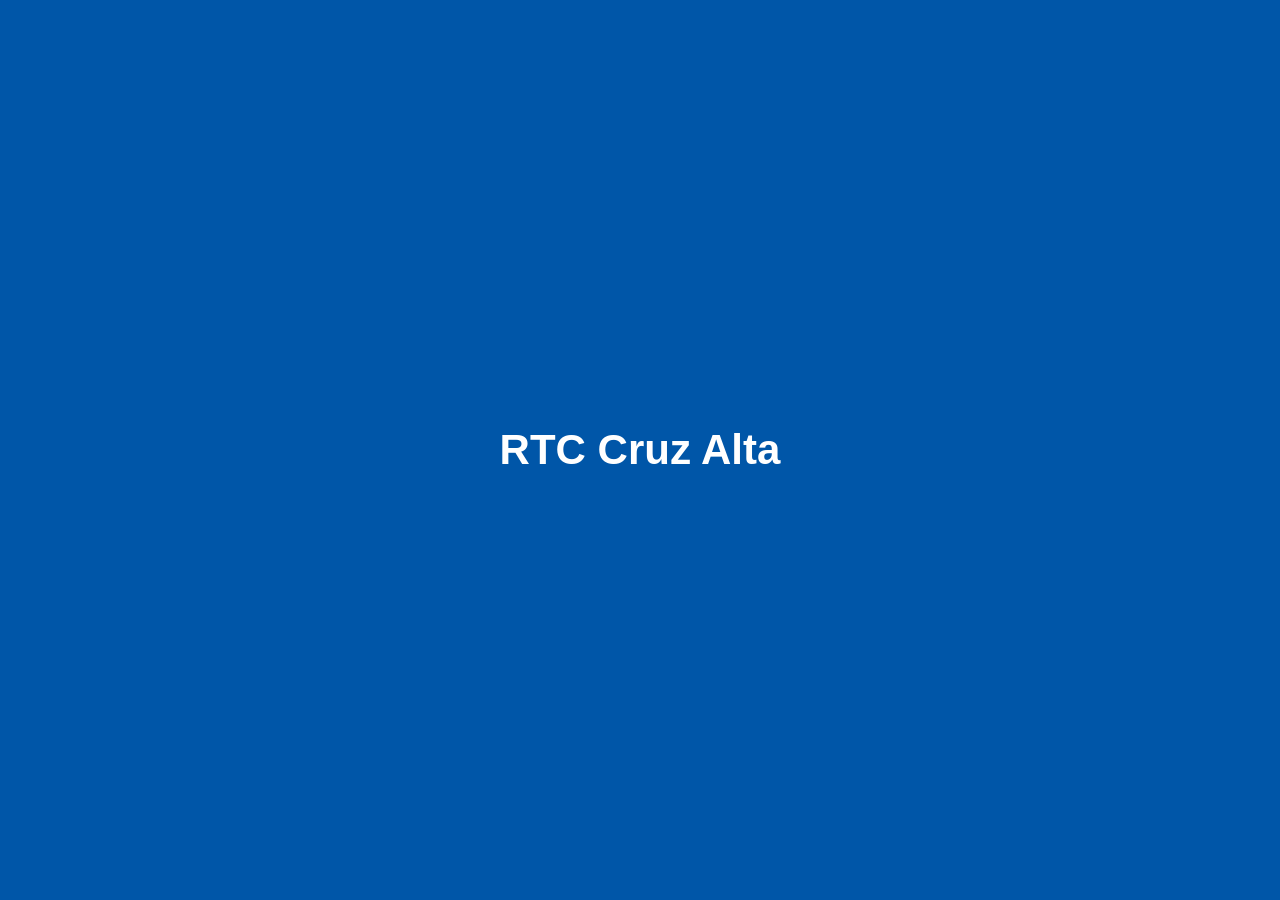
==== index.html @ fb166e8d "Add initial HTML structure for RTC Cruz Alta" ====
<!DOCTYPE html>
<html lang="pt-BR">
<head>

<meta charset="UTF-8">
<meta name="viewport" content="width=device-width, initial-scale=1">

<title>RTC Cruz Alta</title>

<meta name="theme-color" content="#0056A8">
<meta name="apple-mobile-web-app-capable" content="yes">
<meta name="apple-mobile-web-app-status-bar-style" content="default">
<meta name="apple-mobile-web-app-title" content="RTC Cruz Alta">

<link rel="manifest" href="manifest.json">
<link rel="apple-touch-icon" href="icon-192.png">

<style>

*{
    margin:0;
    padding:0;
    box-sizing:border-box;
}

body{

    width:100vw;
    height:100vh;

    display:flex;
    justify-content:center;
    align-items:center;

    background:#0056A8;

    font-family:Arial,Helvetica,sans-serif;

    color:white;

}

h1{

    font-size:42px;
    font-weight:bold;

}

</style>

</head>

<body>

<h1>RTC Cruz Alta</h1>

<script>

if('serviceWorker' in navigator){

navigator.serviceWorker.register('service-worker.js');

}

</script>

</body>
</html>
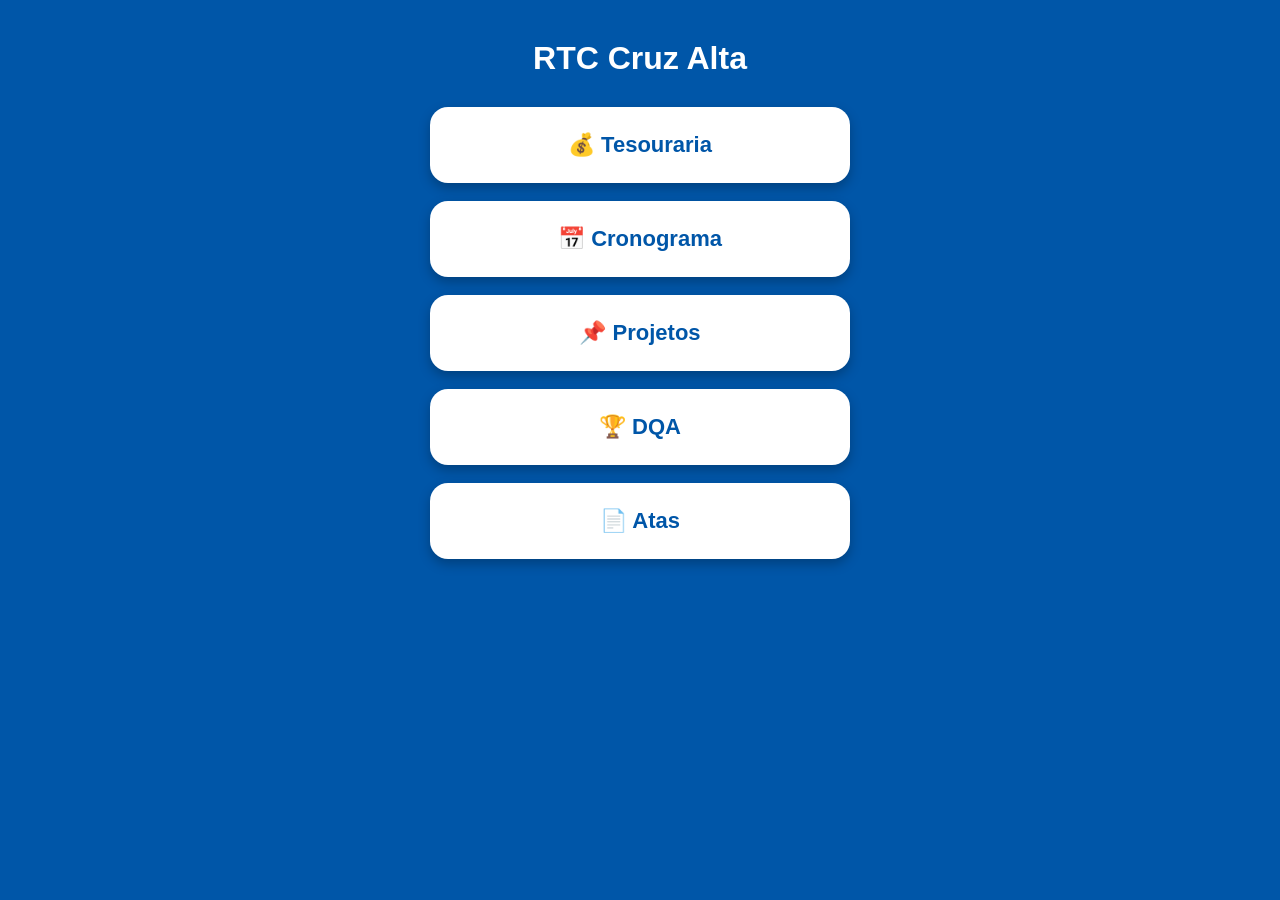
==== commit dc26516c: "Refactor index.html structure and content" ====
--- a/index.html
+++ b/index.html
@@ -1,69 +1,63 @@
 <!DOCTYPE html>
 <html lang="pt-BR">
+
 <head>
 
 <meta charset="UTF-8">
+
 <meta name="viewport" content="width=device-width, initial-scale=1">
 
 <title>RTC Cruz Alta</title>
 
-<meta name="theme-color" content="#0056A8">
-<meta name="apple-mobile-web-app-capable" content="yes">
-<meta name="apple-mobile-web-app-status-bar-style" content="default">
-<meta name="apple-mobile-web-app-title" content="RTC Cruz Alta">
+<link rel="stylesheet" href="style.css">
 
 <link rel="manifest" href="manifest.json">
-<link rel="apple-touch-icon" href="icon-192.png">
-
-<style>
-
-*{
-    margin:0;
-    padding:0;
-    box-sizing:border-box;
-}
-
-body{
-
-    width:100vw;
-    height:100vh;
-
-    display:flex;
-    justify-content:center;
-    align-items:center;
-
-    background:#0056A8;
-
-    font-family:Arial,Helvetica,sans-serif;
-
-    color:white;
-
-}
-
-h1{
-
-    font-size:42px;
-    font-weight:bold;
-
-}
-
-</style>
 
 </head>
 
+
 <body>
 
-<h1>RTC Cruz Alta</h1>
 
-<script>
+<div class="container">
 
-if('serviceWorker' in navigator){
 
-navigator.serviceWorker.register('service-worker.js');
+<h1 class="titulo">
+RTC Cruz Alta
+</h1>
 
-}
 
-</script>
+<a class="card" href="tesouraria.html">
+💰 Tesouraria
+</a>
+
+
+<a class="card" href="cronograma.html">
+📅 Cronograma
+</a>
+
+
+<a class="card" href="projetos.html">
+📌 Projetos
+</a>
+
+
+<a class="card" href="dqa.html">
+🏆 DQA
+</a>
+
+
+<a class="card" href="atas.html">
+📄 Atas
+</a>
+
+
+</div>
+
+
+<script src="app.js"></script>
+
 
 </body>
+
 </html>
--- a/style.css
+++ b/style.css
@@ -0,0 +1,105 @@
+*{
+    margin:0;
+    padding:0;
+    box-sizing:border-box;
+}
+
+body{
+    min-height:100vh;
+    background:#0056A8;
+    font-family:Arial, Helvetica, sans-serif;
+}
+
+.container{
+
+    width:90%;
+    max-width:420px;
+
+    margin:auto;
+    padding-top:40px;
+
+}
+
+.titulo{
+
+    color:white;
+    text-align:center;
+    margin-bottom:30px;
+
+}
+
+.card{
+
+    background:white;
+
+    border-radius:18px;
+
+    padding:25px;
+
+    margin-bottom:18px;
+
+    text-align:center;
+
+    font-size:22px;
+
+    font-weight:bold;
+
+    color:#0056A8;
+
+    text-decoration:none;
+
+    display:block;
+
+    box-shadow:0 5px 12px rgba(0,0,0,0.25);
+
+}
+
+.card:active{
+
+    transform:scale(0.97);
+
+}
+
+.lista{
+
+    background:white;
+
+    border-radius:15px;
+
+    padding:20px;
+
+    margin-bottom:15px;
+
+}
+
+.botao{
+
+    background:#0056A8;
+
+    color:white;
+
+    border:none;
+
+    padding:15px;
+
+    border-radius:10px;
+
+    width:100%;
+
+    font-size:16px;
+
+}
+
+input, select{
+
+    width:100%;
+
+    padding:15px;
+
+    margin:10px 0;
+
+    border-radius:8px;
+
+    border:1px solid #ccc;
+
+}
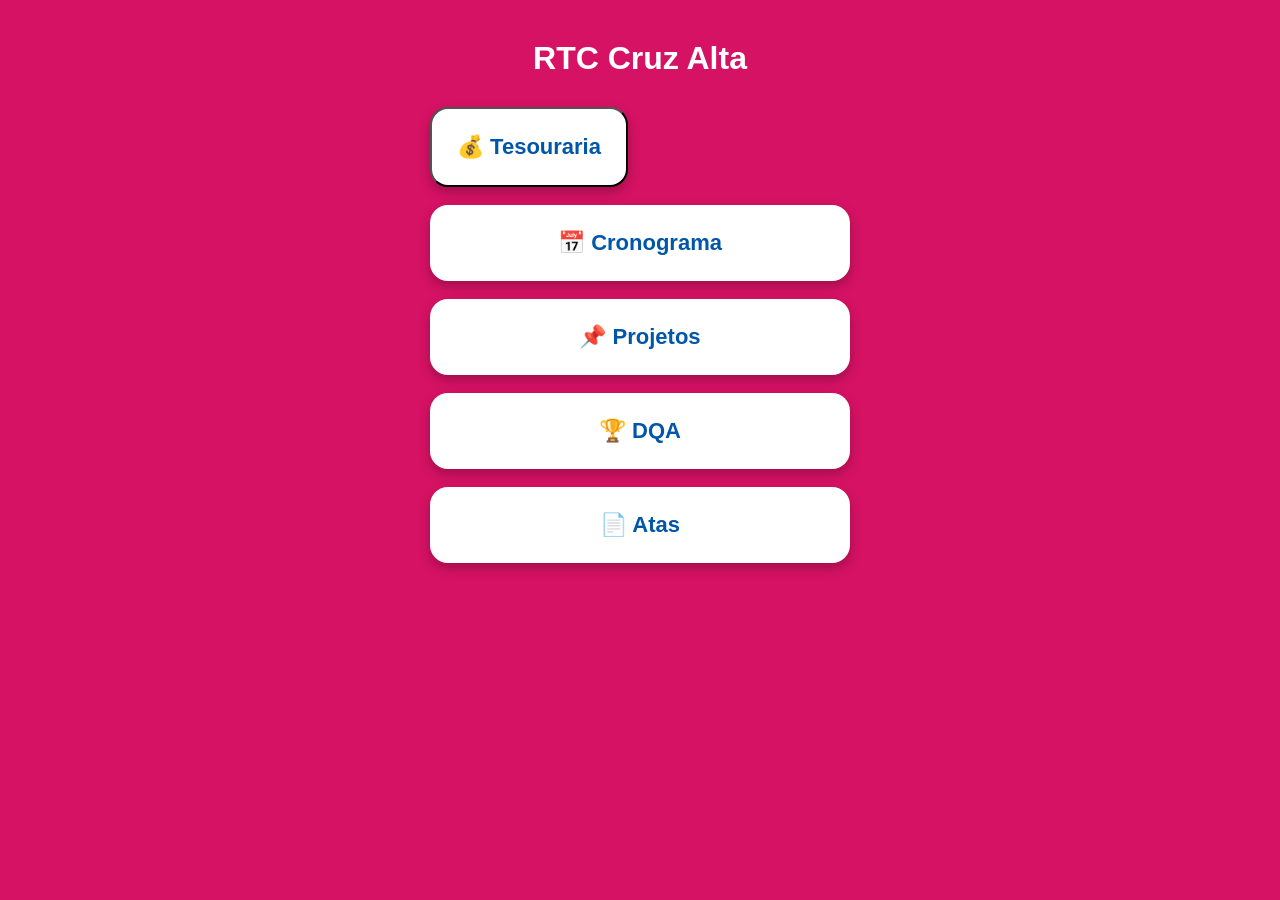
==== commit 4ee0b2d4: "Change link to button and add email prompt Updated button element to use onclick for opening 'tesour" ====
--- a/index.html
+++ b/index.html
@@ -27,9 +27,9 @@
 </h1>
 
 
-<a class="card" href="tesouraria.html">
+<button class="card" onclick="abrirTesouraria()">
 💰 Tesouraria
-</a>
+</button>
 
 
 <a class="card" href="cronograma.html">
@@ -56,7 +56,30 @@
 
 
 <script src="app.js"></script>
+<script>
 
+function abrirTesouraria(){
+
+
+    let email = prompt(
+        "Digite seu email cadastrado:"
+    );
+
+
+    if(!email){
+
+        return;
+
+    }
+
+
+    window.location.href =
+    "tesouraria.html?email=" + email;
+
+
+}
+
+</script>
 
 </body>
 
--- a/style.css
+++ b/style.css
@@ -4,102 +4,270 @@
     box-sizing:border-box;
 }
 
+
 body{
+
     min-height:100vh;
+
+    background:#D61264;
+
+    font-family:Arial, Helvetica, sans-serif;
+
+}
+
+
+
+.container{
+
+    width:90%;
+
+    max-width:420px;
+
+    margin:auto;
+
+    padding-top:40px;
+
+}
+
+
+
+.titulo{
+
+    color:white;
+
+    text-align:center;
+
+    margin-bottom:30px;
+
+}
+
+
+
+.card{
+
+    background:white;
+
+    border-radius:18px;
+
+    padding:25px;
+
+    margin-bottom:18px;
+
+    text-align:center;
+
+    font-size:22px;
+
+    font-weight:bold;
+
+    color:#0056A8;
+
+    text-decoration:none;
+
+    display:block;
+
+    box-shadow:0 5px 12px rgba(0,0,0,0.25);
+
+}
+
+
+
+.card:active{
+
+    transform:scale(0.97);
+
+}
+
+
+
+.lista{
+
+    background:white;
+
+    border-radius:15px;
+
+    padding:20px;
+
+    margin-bottom:15px;
+
+}
+
+
+
+.botao{
+
     background:#0056A8;
-    font-family:Arial, Helvetica, sans-serif;
-}
-
-.container{
+
+    color:white;
+
+    border:none;
+
+    padding:15px;
+
+    border-radius:10px;
+
+    width:100%;
+
+    font-size:16px;
+
+    cursor:pointer;
+
+}
+
+
+
+input, select{
+
+    width:100%;
+
+    padding:15px;
+
+    margin:10px 0;
+
+    border-radius:8px;
+
+    border:1px solid #ccc;
+
+}
+
+
+
+
+
+/* ==========================
+   COBRANÇAS DINÂMICAS
+========================== */
+
+
+.item-pagamento{
+
+    display:flex;
+
+    align-items:center;
+
+    gap:15px;
+
+    width:100%;
+
+    cursor:pointer;
+
+}
+
+
+
+.item-pagamento input{
+
+    width:22px;
+
+    height:22px;
+
+    margin:0;
+
+}
+
+
+
+.item-pagamento div{
+
+    text-align:left;
+
+}
+
+
+
+.item-pagamento strong{
+
+    color:#333;
+
+}
+
+
+
+.item-pagamento span{
+
+    color:#555;
+
+}
+
+
+
+
+
+/* ==========================
+   BOTÃO PIX E VOLTAR
+========================== */
+
+
+.espaco-botao{
+
+    margin-bottom:25px;
+
+}
+
+
+
+.voltar{
+
+    margin-top:25px;
+
+}
+
+
+
+
+
+/* ==========================
+   JANELA PIX
+========================== */
+
+
+#pix{
+
+    position:fixed;
+
+    top:50%;
+
+    left:50%;
+
+    transform:translate(-50%,-50%);
 
     width:90%;
-    max-width:420px;
-
-    margin:auto;
-    padding-top:40px;
-
-}
-
-.titulo{
-
-    color:white;
-    text-align:center;
-    margin-bottom:30px;
-
-}
-
-.card{
-
-    background:white;
-
-    border-radius:18px;
-
-    padding:25px;
-
-    margin-bottom:18px;
-
-    text-align:center;
-
-    font-size:22px;
-
-    font-weight:bold;
-
-    color:#0056A8;
-
-    text-decoration:none;
-
-    display:block;
-
-    box-shadow:0 5px 12px rgba(0,0,0,0.25);
-
-}
-
-.card:active{
-
-    transform:scale(0.97);
-
-}
-
-.lista{
-
-    background:white;
-
-    border-radius:15px;
-
-    padding:20px;
-
-    margin-bottom:15px;
-
-}
-
-.botao{
-
-    background:#0056A8;
-
-    color:white;
-
-    border:none;
-
-    padding:15px;
-
-    border-radius:10px;
-
-    width:100%;
-
-    font-size:16px;
-
-}
-
-input, select{
-
-    width:100%;
-
-    padding:15px;
-
-    margin:10px 0;
+
+    max-width:380px;
+
+    max-height:85vh;
+
+    overflow-y:auto;
+
+    z-index:9999;
+
+    box-shadow:0 5px 20px rgba(0,0,0,0.35);
+
+}
+
+
+
+
+
+#pix textarea{
+
+    width:100%;
+
+    height:120px;
+
+    padding:10px;
 
     border-radius:8px;
 
     border:1px solid #ccc;
 
-}
+    resize:none;
+
+}
+
+
+
+#pix .botao{
+
+    margin-top:12px;
+
+}
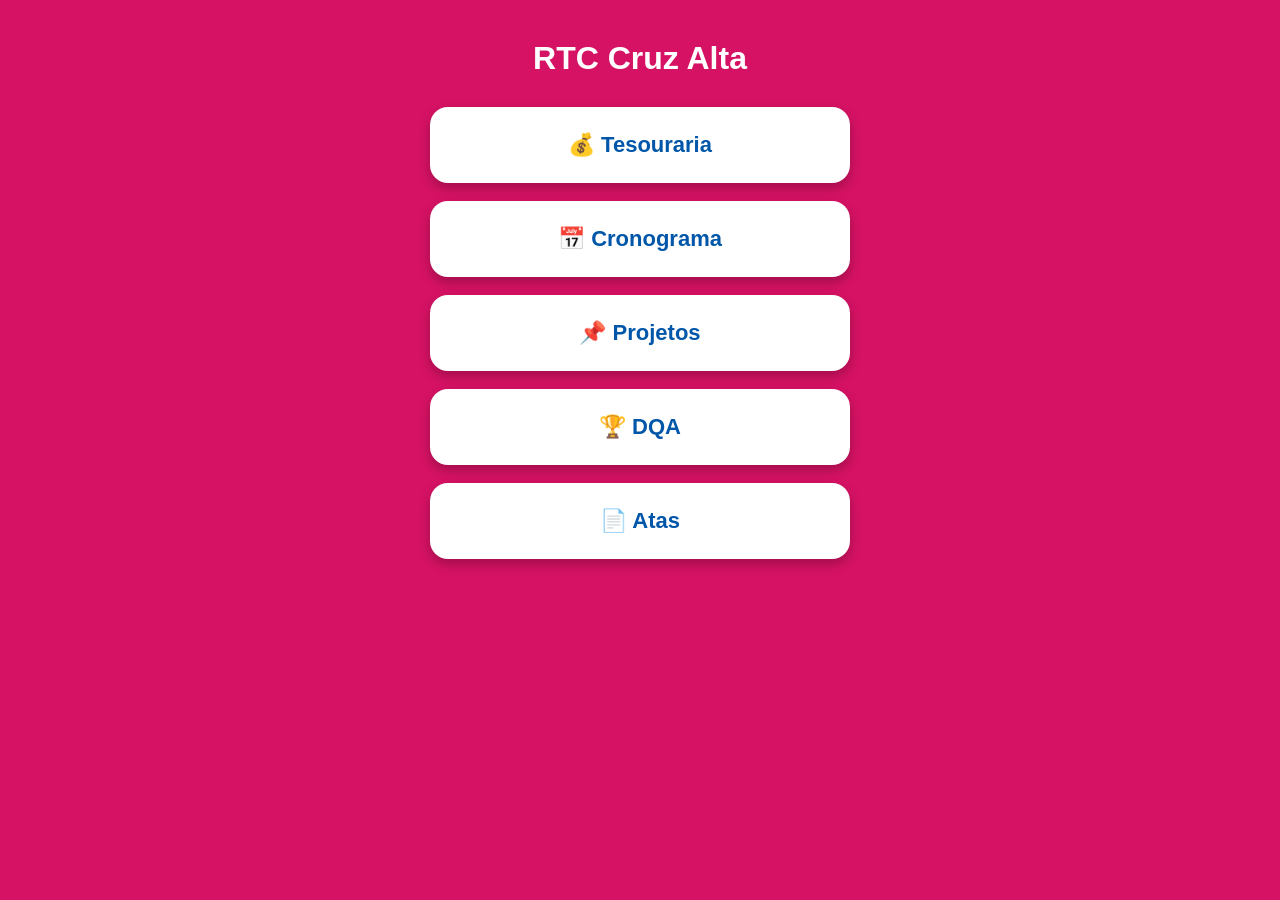
==== commit ecb08cb0: "Substitui dialogos nativos por modais personalizados" ====
--- a/index.html
+++ b/index.html
@@ -55,26 +55,26 @@
 </div>
 
 
+<script src="ui.js"></script>
 <script src="app.js"></script>
 <script>
 
 function abrirTesouraria(){
 
 
-    let email = prompt(
-        "Digite seu email cadastrado:"
-    );
+    uiPrompt(
+        "Digite seu email cadastrado:",
+        "",
+        "Acessar tesouraria"
+    ).then(email => {
 
+        if(!email){
+            return;
+        }
 
-    if(!email){
-
-        return;
-
-    }
-
-
-    window.location.href =
-    "tesouraria.html?email=" + email;
+        window.location.href =
+        "tesouraria.html?email=" + encodeURIComponent(email);
+    });
 
 
 }
--- a/style.css
+++ b/style.css
@@ -271,3 +271,94 @@
     margin-top:12px;
 
 }
+.modal-acoes{
+    display:flex;
+    gap:12px;
+    margin-top:12px;
+}
+
+.modal-acoes .botao{
+    flex:1;
+    width:auto;
+    margin-top:0;
+}
+
+.botao-secundario{
+    background:#6b7280;
+}
+
+.ui-modal-overlay{
+    position:fixed;
+    inset:0;
+    z-index:10000;
+    display:none;
+    align-items:center;
+    justify-content:center;
+    padding:20px;
+    background:rgba(0,0,0,.55);
+}
+
+.ui-modal{
+    width:min(100%, 420px);
+    background:#fff;
+    border-radius:16px;
+    padding:24px;
+    box-shadow:0 12px 32px rgba(0,0,0,.3);
+}
+
+.ui-modal-titulo{
+    margin:0 0 10px;
+    color:#D61264;
+    font-size:21px;
+}
+
+.ui-modal-mensagem{
+    margin:0;
+    color:#333;
+    line-height:1.5;
+    white-space:pre-line;
+}
+
+.ui-modal-entrada{
+    display:none;
+    width:100%;
+    margin-top:18px;
+    padding:14px;
+    border:1px solid #ccc;
+    border-radius:8px;
+    font-size:16px;
+}
+
+.ui-modal-acoes{
+    display:flex;
+    gap:12px;
+    margin-top:22px;
+}
+
+.ui-modal-acoes .botao{
+    flex:1;
+    width:auto;
+    margin:0;
+}
+
+.ui-modal-acoes .botao-secundario{
+    background:#6b7280;
+}
+
+@media (max-width:420px){
+    .ui-modal-acoes{
+        flex-direction:column-reverse;
+    }
+}
+
+button.card{
+
+    width:100%;
+
+    border:none;
+
+    cursor:pointer;
+
+    font-family:Arial, Helvetica, sans-serif;
+
+}
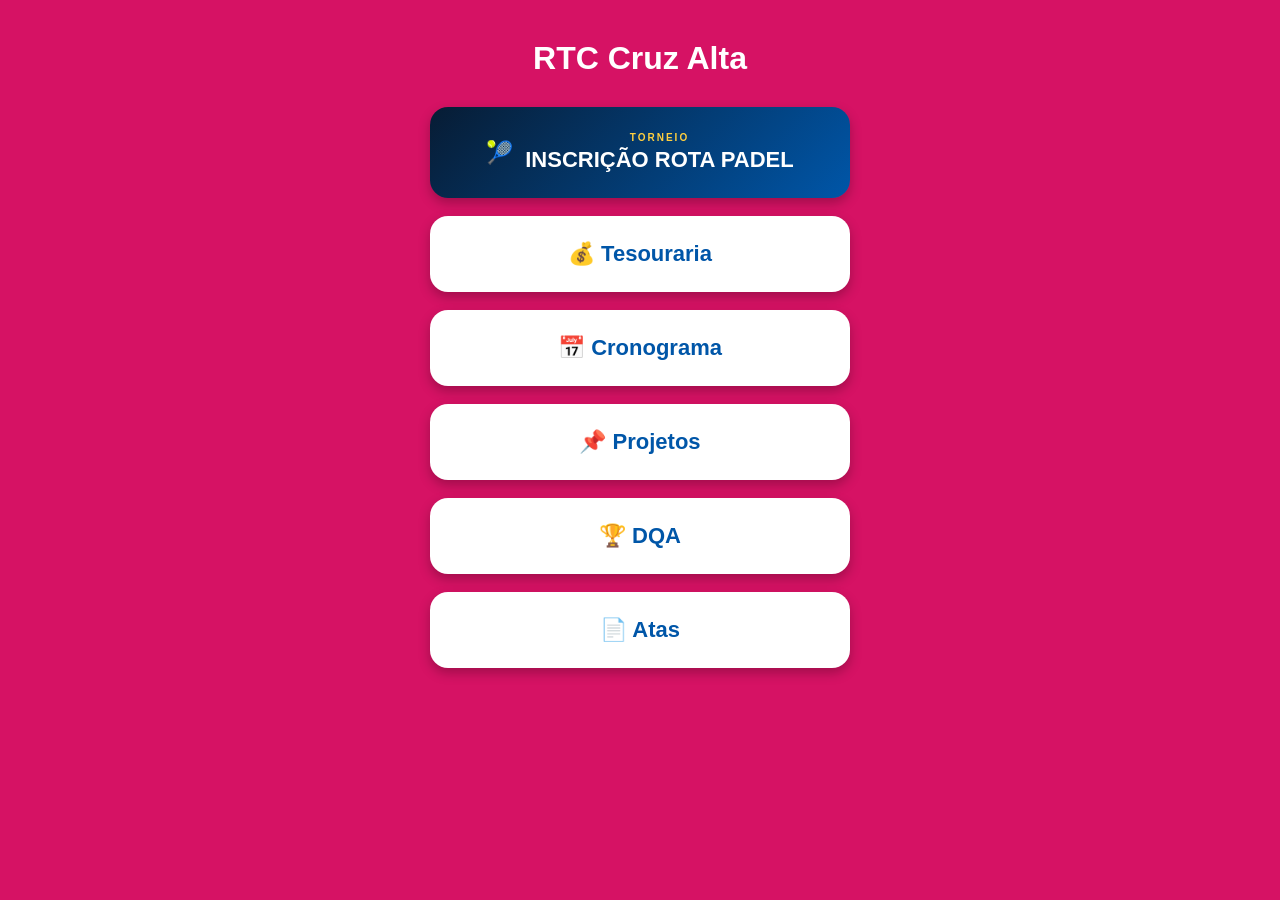
==== commit 497481c5: "feat: add Rota Padel registration flow" ====
--- a/index.html
+++ b/index.html
@@ -25,6 +25,11 @@
 <h1 class="titulo">
 RTC Cruz Alta
 </h1>
+
+
+<a class="card card-rotapadel" href="inscricao-rotapadel.html">
+🎾 <span><small>TORNEIO</small>Inscrição Rota Padel</span>
+</a>
 
 
 <button class="card" onclick="abrirTesouraria()">
--- a/style.css
+++ b/style.css
@@ -76,6 +76,35 @@
     transform:scale(0.97);
 
 }
+
+.card-rotapadel{
+    background:linear-gradient(135deg,#071c34,#0056A8);
+    color:#fff;
+    display:flex;
+    align-items:center;
+    justify-content:center;
+    gap:12px;
+    text-transform:uppercase;
+}
+.card-rotapadel span{display:flex;flex-direction:column;gap:4px;}
+.card-rotapadel small{font-size:10px;letter-spacing:2px;color:#ffcf3f;}
+
+.pagina-inscricao{background:linear-gradient(145deg,#071c34 0%,#0056A8 52%,#D61264 130%);color:#122033;padding:24px 0 50px;}
+.inscricao-shell{width:min(94%,900px);margin:auto;}
+.link-voltar{display:inline-block;color:#fff;text-decoration:none;font-weight:bold;margin:4px 0 28px;opacity:.9;}
+.inscricao-header{color:#fff;max-width:650px;margin-bottom:25px;}
+.eyebrow{font-size:11px;letter-spacing:2.5px;font-weight:800;color:#ffcf3f;margin:0 0 10px;}
+.inscricao-header h1{font-size:clamp(38px,7vw,68px);line-height:.95;margin:0 0 18px;letter-spacing:-2px;}
+.inscricao-header h1 span{color:#ffcf3f;}
+.subtitulo{font-size:17px;line-height:1.5;margin:0;opacity:.9;}
+.status-vagas,.painel-formulario{background:#fff;border-radius:20px;padding:24px;margin:0 0 18px;box-shadow:0 12px 28px rgba(0,0,0,.16);}
+.status-vagas-topo{display:flex;justify-content:space-between;gap:15px;font-weight:700;color:#071c34;margin-bottom:12px;}
+.status-vagas-topo strong{color:#D61264;}
+.barra-vagas{height:10px;background:#e8edf3;border-radius:20px;overflow:hidden;}.barra-vagas span{display:block;height:100%;width:0;background:linear-gradient(90deg,#0056A8,#D61264);border-radius:20px;transition:width .3s;}
+.status-vagas small{display:block;color:#6b7280;margin-top:8px;}
+.secao-titulo{display:flex;align-items:center;gap:14px;margin-bottom:22px;}.secao-titulo h2{font-size:21px;margin:0;color:#071c34;}.secao-titulo p{margin:4px 0 0;color:#6b7280;font-size:14px;}.numero{display:grid;place-items:center;width:38px;height:38px;border-radius:12px;background:#fff0f6;color:#D61264;font-weight:800;}
+.participantes-grid{display:grid;grid-template-columns:repeat(2,minmax(0,1fr));gap:18px;}.participante-card{border:1px solid #dfe5ed;border-radius:14px;padding:18px;}.participante-card legend,fieldset>legend{font-weight:800;color:#0056A8;padding:0 7px;}.form-inscricao label{display:block;font-size:13px;font-weight:700;color:#344054;margin-top:12px;}.form-inscricao input:not([type=radio]):not([type=checkbox]){display:block;margin:7px 0 0;width:100%;padding:13px;border:1px solid #d5dce6;border-radius:9px;font-size:15px;outline-color:#0056A8;}.form-inscricao fieldset{border:0;padding:0;margin:0;}.opcoes-grid,.categorias-grid{display:grid;grid-template-columns:repeat(3,1fr);gap:12px;margin-top:15px;}.opcao,.categoria{position:relative;border:1px solid #d5dce6;border-radius:12px;padding:15px!important;margin:0!important;cursor:pointer;text-align:center;transition:.2s;}.opcao:has(input:checked),.categoria:has(input:checked){border-color:#D61264;background:#fff5f9;box-shadow:0 0 0 2px #ffd0e2;}.opcao input,.categoria input{position:absolute;opacity:0;}.opcao span{display:block;font-size:23px;color:#D61264;margin-bottom:5px;}.opcao strong,.categoria strong{display:block;font-size:15px;color:#071c34;}.opcao small,.categoria span{display:block;color:#6b7280;font-size:11px;margin-top:4px;}.categoria{display:flex;flex-direction:column;align-items:center;gap:3px;padding:18px!important;}.categoria strong{font-size:28px;color:#0056A8;}.categoria-fieldset{margin-top:24px!important;}.valor-inscricao{display:flex;justify-content:space-between;align-items:center;background:#f5f8fc;border-radius:12px;padding:17px;margin:0 0 14px;color:#344054;}.valor-inscricao strong{font-size:20px;color:#0056A8;}.aviso-pix{display:flex;gap:12px;align-items:flex-start;background:#fff9e8;padding:14px;border-radius:10px;color:#5b4a15;font-size:13px;line-height:1.4;}.aviso-pix p{margin:0;}.pix-icone{background:#2bb673;color:#fff;font-weight:900;border-radius:5px;padding:4px 6px;font-size:11px;}.aceite{display:flex!important;gap:9px;align-items:flex-start;margin:18px 0!important;font-weight:400!important;line-height:1.4;}.aceite input{margin-top:2px;accent-color:#D61264;}.botao-inscricao{display:flex;justify-content:space-between;align-items:center;background:#D61264;font-weight:800;}.botao-inscricao span{font-size:21px;}.seguranca{text-align:center;font-size:11px;color:#8a94a3;margin:14px 0 0;}.modal-overlay{position:fixed;inset:0;background:rgba(3,14,29,.7);display:none;align-items:center;justify-content:center;padding:20px;z-index:20;}.modal-sucesso{position:relative;background:#fff;border-radius:20px;width:min(100%,440px);padding:32px;text-align:center;box-shadow:0 18px 50px #00152e66;}.fechar-modal{position:absolute;right:14px;top:10px;border:0;background:transparent;font-size:28px;color:#788397;cursor:pointer;}.check-sucesso{margin:0 auto 20px;width:58px;height:58px;display:grid;place-items:center;border-radius:50%;background:#e5f8ee;color:#15945c;font-size:34px;font-weight:900;}.modal-sucesso h2{margin:0 0 10px;color:#071c34;font-size:32px;}.modal-sucesso>p:not(.eyebrow){color:#637083;line-height:1.5;}.protocolo{background:#eef4fa;color:#0056A8;border-radius:8px;padding:11px;font-weight:800;margin:18px 0;}.pix-pendente{display:flex;flex-direction:column;gap:6px;text-align:left;background:#fff9e8;border-radius:10px;padding:14px;font-size:13px;margin-bottom:18px;color:#5b4a15;}.pix-pendente span{line-height:1.4;}
+@media(max-width:640px){.pagina-inscricao{padding-top:16px}.participantes-grid{grid-template-columns:1fr}.opcoes-grid,.categorias-grid{gap:7px}.opcao,.categoria{padding:12px 7px!important}.status-vagas,.painel-formulario{padding:18px}.inscricao-header h1{font-size:48px}.modal-sucesso{padding:28px 20px}}
 
 
 
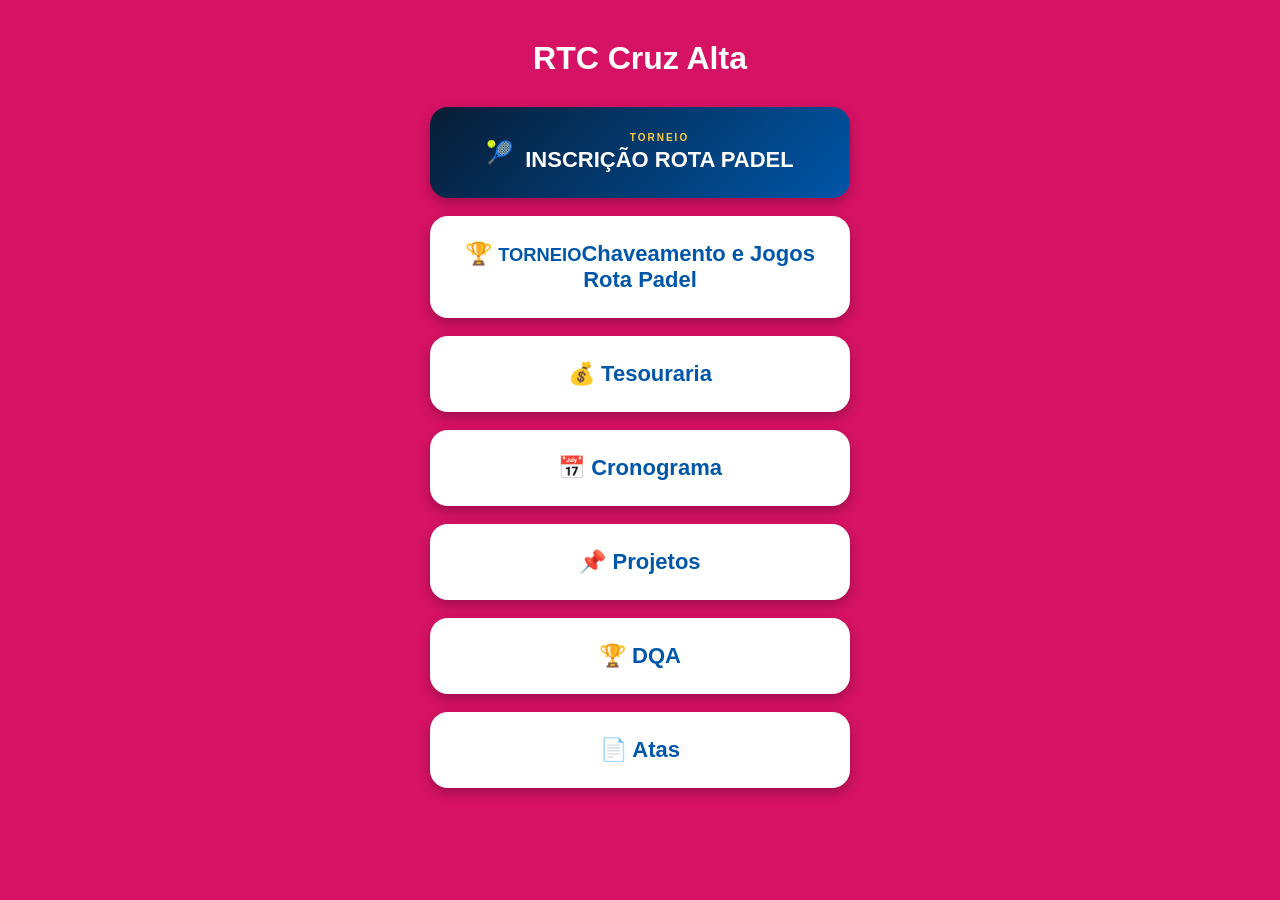
==== commit 8b0e8431: "feat: adiciona acesso ao torneio RotaPadel na home" ====
--- a/index.html
+++ b/index.html
@@ -1,91 +1,32 @@
 <!DOCTYPE html>
 <html lang="pt-BR">
-
 <head>
-
 <meta charset="UTF-8">
-
 <meta name="viewport" content="width=device-width, initial-scale=1">
-
 <title>RTC Cruz Alta</title>
-
 <link rel="stylesheet" href="style.css">
-
 <link rel="manifest" href="manifest.json">
-
 </head>
-
-
 <body>
-
-
 <div class="container">
-
-
-<h1 class="titulo">
-RTC Cruz Alta
-</h1>
-
-
-<a class="card card-rotapadel" href="inscricao-rotapadel.html">
-🎾 <span><small>TORNEIO</small>Inscrição Rota Padel</span>
-</a>
-
-
-<button class="card" onclick="abrirTesouraria()">
-💰 Tesouraria
-</button>
-
-
-<a class="card" href="cronograma.html">
-📅 Cronograma
-</a>
-
-
-<a class="card" href="projetos.html">
-📌 Projetos
-</a>
-
-
-<a class="card" href="dqa.html">
-🏆 DQA
-</a>
-
-
-<a class="card" href="atas.html">
-📄 Atas
-</a>
-
-
+<h1 class="titulo">RTC Cruz Alta</h1>
+<a class="card card-rotapadel" href="inscricao-rotapadel.html">🎾 <span><small>TORNEIO</small>Inscrição Rota Padel</span></a>
+<a class="card" href="torneio-rotapadel.html">🏆 <span><small>TORNEIO</small>Chaveamento e Jogos Rota Padel</span></a>
+<button class="card" onclick="abrirTesouraria()">💰 Tesouraria</button>
+<a class="card" href="cronograma.html">📅 Cronograma</a>
+<a class="card" href="projetos.html">📌 Projetos</a>
+<a class="card" href="dqa.html">🏆 DQA</a>
+<a class="card" href="atas.html">📄 Atas</a>
 </div>
-
-
 <script src="ui.js"></script>
 <script src="app.js"></script>
 <script>
-
 function abrirTesouraria(){
-
-
-    uiPrompt(
-        "Digite seu email cadastrado:",
-        "",
-        "Acessar tesouraria"
-    ).then(email => {
-
-        if(!email){
-            return;
-        }
-
-        window.location.href =
-        "tesouraria.html?email=" + encodeURIComponent(email);
-    });
-
-
+ uiPrompt("Digite seu email cadastrado:","","Acessar tesouraria").then(email=>{
+  if(!email)return;
+  window.location.href="tesouraria.html?email="+encodeURIComponent(email);
+ });
 }
-
 </script>
-
 </body>
-
 </html>
--- a/style.css
+++ b/style.css
@@ -4,390 +4,68 @@
     box-sizing:border-box;
 }
 
-
 body{
-
     min-height:100vh;
-
     background:#D61264;
-
     font-family:Arial, Helvetica, sans-serif;
-
 }
 
-
-
 .container{
-
     width:90%;
-
     max-width:420px;
-
     margin:auto;
-
     padding-top:40px;
-
 }
 
-
-
 .titulo{
-
     color:white;
-
     text-align:center;
-
     margin-bottom:30px;
-
 }
 
-
-
 .card{
-
     background:white;
-
     border-radius:18px;
-
     padding:25px;
-
     margin-bottom:18px;
-
     text-align:center;
-
     font-size:22px;
-
     font-weight:bold;
-
     color:#0056A8;
-
     text-decoration:none;
-
     display:block;
-
     box-shadow:0 5px 12px rgba(0,0,0,0.25);
-
 }
 
+.card:active{transform:scale(0.97)}
 
+.card-rotapadel{background:linear-gradient(135deg,#071c34,#0056A8);color:#fff;display:flex;align-items:center;justify-content:center;gap:12px;text-transform:uppercase}
+.card-rotapadel span{display:flex;flex-direction:column;gap:4px}
+.card-rotapadel small{font-size:10px;letter-spacing:2px;color:#ffcf3f}
 
-.card:active{
-
-    transform:scale(0.97);
-
-}
-
-.card-rotapadel{
-    background:linear-gradient(135deg,#071c34,#0056A8);
-    color:#fff;
-    display:flex;
-    align-items:center;
-    justify-content:center;
-    gap:12px;
-    text-transform:uppercase;
-}
-.card-rotapadel span{display:flex;flex-direction:column;gap:4px;}
-.card-rotapadel small{font-size:10px;letter-spacing:2px;color:#ffcf3f;}
-
-.pagina-inscricao{background:linear-gradient(145deg,#071c34 0%,#0056A8 52%,#D61264 130%);color:#122033;padding:24px 0 50px;}
-.inscricao-shell{width:min(94%,900px);margin:auto;}
-.link-voltar{display:inline-block;color:#fff;text-decoration:none;font-weight:bold;margin:4px 0 28px;opacity:.9;}
-.inscricao-header{color:#fff;max-width:650px;margin-bottom:25px;}
-.eyebrow{font-size:11px;letter-spacing:2.5px;font-weight:800;color:#ffcf3f;margin:0 0 10px;}
-.inscricao-header h1{font-size:clamp(38px,7vw,68px);line-height:.95;margin:0 0 18px;letter-spacing:-2px;}
-.inscricao-header h1 span{color:#ffcf3f;}
-.subtitulo{font-size:17px;line-height:1.5;margin:0;opacity:.9;}
-.status-vagas,.painel-formulario{background:#fff;border-radius:20px;padding:24px;margin:0 0 18px;box-shadow:0 12px 28px rgba(0,0,0,.16);}
-.status-vagas-topo{display:flex;justify-content:space-between;gap:15px;font-weight:700;color:#071c34;margin-bottom:12px;}
-.status-vagas-topo strong{color:#D61264;}
-.barra-vagas{height:10px;background:#e8edf3;border-radius:20px;overflow:hidden;}.barra-vagas span{display:block;height:100%;width:0;background:linear-gradient(90deg,#0056A8,#D61264);border-radius:20px;transition:width .3s;}
-.status-vagas small{display:block;color:#6b7280;margin-top:8px;}
-.secao-titulo{display:flex;align-items:center;gap:14px;margin-bottom:22px;}.secao-titulo h2{font-size:21px;margin:0;color:#071c34;}.secao-titulo p{margin:4px 0 0;color:#6b7280;font-size:14px;}.numero{display:grid;place-items:center;width:38px;height:38px;border-radius:12px;background:#fff0f6;color:#D61264;font-weight:800;}
-.participantes-grid{display:grid;grid-template-columns:repeat(2,minmax(0,1fr));gap:18px;}.participante-card{border:1px solid #dfe5ed;border-radius:14px;padding:18px;}.participante-card legend,fieldset>legend{font-weight:800;color:#0056A8;padding:0 7px;}.form-inscricao label{display:block;font-size:13px;font-weight:700;color:#344054;margin-top:12px;}.form-inscricao input:not([type=radio]):not([type=checkbox]){display:block;margin:7px 0 0;width:100%;padding:13px;border:1px solid #d5dce6;border-radius:9px;font-size:15px;outline-color:#0056A8;}.form-inscricao fieldset{border:0;padding:0;margin:0;}.opcoes-grid,.categorias-grid{display:grid;grid-template-columns:repeat(3,1fr);gap:12px;margin-top:15px;}.opcao,.categoria{position:relative;border:1px solid #d5dce6;border-radius:12px;padding:15px!important;margin:0!important;cursor:pointer;text-align:center;transition:.2s;}.opcao:has(input:checked),.categoria:has(input:checked){border-color:#D61264;background:#fff5f9;box-shadow:0 0 0 2px #ffd0e2;}.opcao input,.categoria input{position:absolute;opacity:0;}.opcao span{display:block;font-size:23px;color:#D61264;margin-bottom:5px;}.opcao strong,.categoria strong{display:block;font-size:15px;color:#071c34;}.opcao small,.categoria span{display:block;color:#6b7280;font-size:11px;margin-top:4px;}.categoria{display:flex;flex-direction:column;align-items:center;gap:3px;padding:18px!important;}.categoria strong{font-size:28px;color:#0056A8;}.categoria-fieldset{margin-top:24px!important;}.valor-inscricao{display:flex;justify-content:space-between;align-items:center;background:#f5f8fc;border-radius:12px;padding:17px;margin:0 0 14px;color:#344054;}.valor-inscricao strong{font-size:20px;color:#0056A8;}.aviso-pix{display:flex;gap:12px;align-items:flex-start;background:#fff9e8;padding:14px;border-radius:10px;color:#5b4a15;font-size:13px;line-height:1.4;}.aviso-pix p{margin:0;}.pix-icone{background:#2bb673;color:#fff;font-weight:900;border-radius:5px;padding:4px 6px;font-size:11px;}.aceite{display:flex!important;gap:9px;align-items:flex-start;margin:18px 0!important;font-weight:400!important;line-height:1.4;}.aceite input{margin-top:2px;accent-color:#D61264;}.botao-inscricao{display:flex;justify-content:space-between;align-items:center;background:#D61264;font-weight:800;}.botao-inscricao span{font-size:21px;}.seguranca{text-align:center;font-size:11px;color:#8a94a3;margin:14px 0 0;}.modal-overlay{position:fixed;inset:0;background:rgba(3,14,29,.7);display:none;align-items:center;justify-content:center;padding:20px;z-index:20;}.modal-sucesso{position:relative;background:#fff;border-radius:20px;width:min(100%,440px);padding:32px;text-align:center;box-shadow:0 18px 50px #00152e66;}.fechar-modal{position:absolute;right:14px;top:10px;border:0;background:transparent;font-size:28px;color:#788397;cursor:pointer;}.check-sucesso{margin:0 auto 20px;width:58px;height:58px;display:grid;place-items:center;border-radius:50%;background:#e5f8ee;color:#15945c;font-size:34px;font-weight:900;}.modal-sucesso h2{margin:0 0 10px;color:#071c34;font-size:32px;}.modal-sucesso>p:not(.eyebrow){color:#637083;line-height:1.5;}.protocolo{background:#eef4fa;color:#0056A8;border-radius:8px;padding:11px;font-weight:800;margin:18px 0;}.pix-pendente{display:flex;flex-direction:column;gap:6px;text-align:left;background:#fff9e8;border-radius:10px;padding:14px;font-size:13px;margin-bottom:18px;color:#5b4a15;}.pix-pendente span{line-height:1.4;}
+.pagina-inscricao{background:linear-gradient(145deg,#071c34 0%,#0056A8 52%,#D61264 130%);color:#122033;padding:24px 0 50px}
+.inscricao-shell{width:min(94%,900px);margin:auto}
+.link-voltar{display:inline-block;color:#fff;text-decoration:none;font-weight:bold;margin:4px 0 28px;opacity:.9}
+.inscricao-header{color:#fff;max-width:650px;margin-bottom:25px}
+.eyebrow{font-size:11px;letter-spacing:2.5px;font-weight:800;color:#ffcf3f;margin:0 0 10px}
+.inscricao-header h1{font-size:clamp(38px,7vw,68px);line-height:.95;margin:0 0 18px;letter-spacing:-2px}
+.inscricao-header h1 span{color:#ffcf3f}
+.subtitulo{font-size:17px;line-height:1.5;margin:0;opacity:.9}
+.status-vagas,.painel-formulario{background:#fff;border-radius:20px;padding:24px;margin:0 0 18px;box-shadow:0 12px 28px rgba(0,0,0,.16)}
+.status-vagas-topo{display:flex;justify-content:space-between;gap:15px;font-weight:700;color:#071c34;margin-bottom:12px}
+.status-vagas-topo strong{color:#D61264}
+.barra-vagas{height:10px;background:#e8edf3;border-radius:20px;overflow:hidden}.barra-vagas span{display:block;height:100%;width:0;background:linear-gradient(90deg,#0056A8,#D61264);border-radius:20px;transition:width .3s}
+.status-vagas small{display:block;color:#6b7280;margin-top:8px}
+.secao-titulo{display:flex;align-items:center;gap:14px;margin-bottom:22px}.secao-titulo h2{font-size:21px;margin:0;color:#071c34}.secao-titulo p{margin:4px 0 0;color:#6b7280;font-size:14px}.numero{display:grid;place-items:center;width:38px;height:38px;border-radius:12px;background:#fff0f6;color:#D61264;font-weight:800}
+.participantes-grid{display:grid;grid-template-columns:repeat(2,minmax(0,1fr));gap:18px}.participante-card{border:1px solid #dfe5ed;border-radius:14px;padding:18px}.participante-card legend,fieldset>legend{font-weight:800;color:#0056A8;padding:0 7px}.form-inscricao label{display:block;font-size:13px;font-weight:700;color:#344054;margin-top:12px}.form-inscricao input:not([type=radio]):not([type=checkbox]){display:block;margin:7px 0 0;width:100%;padding:13px;border:1px solid #d5dce6;border-radius:9px;font-size:15px;outline-color:#0056A8}.form-inscricao fieldset{border:0;padding:0;margin:0}.opcoes-grid,.categorias-grid{display:grid;grid-template-columns:repeat(3,1fr);gap:12px;margin-top:15px}.opcao,.categoria{position:relative;border:1px solid #d5dce6;border-radius:12px;padding:15px!important;margin:0!important;cursor:pointer;text-align:center;transition:.2s}.opcao:has(input:checked),.categoria:has(input:checked){border-color:#D61264;background:#fff5f9;box-shadow:0 0 0 2px #ffd0e2}.opcao input,.categoria input{position:absolute;opacity:0}.opcao span{display:block;font-size:23px;color:#D61264;margin-bottom:5px}.opcao strong,.categoria strong{display:block;font-size:15px;color:#071c34}.opcao small,.categoria span{display:block;color:#6b7280;font-size:11px;margin-top:4px}.categoria{display:flex;flex-direction:column;align-items:center;gap:3px;padding:18px!important}.categoria strong{font-size:28px;color:#0056A8}.categoria-fieldset{margin-top:24px!important}.valor-inscricao{display:flex;justify-content:space-between;align-items:center;background:#f5f8fc;border-radius:12px;padding:17px;margin:0 0 14px;color:#344054}.valor-inscricao strong{font-size:20px;color:#0056A8}.aviso-pix{display:flex;gap:12px;align-items:flex-start;background:#fff9e8;padding:14px;border-radius:10px;color:#5b4a15;font-size:13px;line-height:1.4}.aviso-pix p{margin:0}.pix-icone{background:#2bb673;color:#fff;font-weight:900;border-radius:5px;padding:4px 6px;font-size:11px}
+.aceite{display:grid!important;grid-template-columns:18px minmax(0,1fr);align-items:start;column-gap:8px;width:100%;margin:18px 0!important;padding:0!important;font-weight:400!important;line-height:1.4;text-align:left!important;box-sizing:border-box}
+.form-inscricao .aceite input[type=checkbox]{width:16px!important;min-width:16px;height:16px;padding:0!important;margin:2px 0 0!important;grid-column:1;accent-color:#D61264}
+.aceite span{display:block;min-width:0;margin:0;padding:0;text-align:left!important;overflow-wrap:break-word;grid-column:2}
+.botao-inscricao{display:flex;justify-content:space-between;align-items:center;background:#D61264;font-weight:800}.botao-inscricao span{font-size:21px}
+.modal-overlay{position:fixed;inset:0;background:rgba(3,14,29,.7);display:none;align-items:center;justify-content:center;padding:20px;z-index:20}.modal-sucesso{position:relative;background:#fff;border-radius:20px;width:min(100%,440px);padding:32px;text-align:center;box-shadow:0 18px 50px #00152e66}.fechar-modal{position:absolute;right:14px;top:10px;border:0;background:transparent;font-size:28px;color:#788397;cursor:pointer}.check-sucesso{margin:0 auto 20px;width:58px;height:58px;display:grid;place-items:center;border-radius:50%;background:#e5f8ee;color:#15945c;font-size:34px;font-weight:900}.modal-sucesso h2{margin:0 0 10px;color:#071c34;font-size:32px}.modal-sucesso>p:not(.eyebrow){color:#637083;line-height:1.5}.protocolo{background:#eef4fa;color:#0056A8;border-radius:8px;padding:11px;font-weight:800;margin:18px 0}.pix-pendente{display:flex;flex-direction:column;gap:6px;text-align:left;background:#fff9e8;border-radius:10px;padding:14px;font-size:13px;margin-bottom:18px;color:#5b4a15}.pix-pendente span{line-height:1.4}
 @media(max-width:640px){.pagina-inscricao{padding-top:16px}.participantes-grid{grid-template-columns:1fr}.opcoes-grid,.categorias-grid{gap:7px}.opcao,.categoria{padding:12px 7px!important}.status-vagas,.painel-formulario{padding:18px}.inscricao-header h1{font-size:48px}.modal-sucesso{padding:28px 20px}}
 
-
-
-.lista{
-
-    background:white;
-
-    border-radius:15px;
-
-    padding:20px;
-
-    margin-bottom:15px;
-
-}
-
-
-
-.botao{
-
-    background:#0056A8;
-
-    color:white;
-
-    border:none;
-
-    padding:15px;
-
-    border-radius:10px;
-
-    width:100%;
-
-    font-size:16px;
-
-    cursor:pointer;
-
-}
-
-
-
-input, select{
-
-    width:100%;
-
-    padding:15px;
-
-    margin:10px 0;
-
-    border-radius:8px;
-
-    border:1px solid #ccc;
-
-}
-
-
-
-
-
-/* ==========================
-   COBRANÇAS DINÂMICAS
-========================== */
-
-
-.item-pagamento{
-
-    display:flex;
-
-    align-items:center;
-
-    gap:15px;
-
-    width:100%;
-
-    cursor:pointer;
-
-}
-
-
-
-.item-pagamento input{
-
-    width:22px;
-
-    height:22px;
-
-    margin:0;
-
-}
-
-
-
-.item-pagamento div{
-
-    text-align:left;
-
-}
-
-
-
-.item-pagamento strong{
-
-    color:#333;
-
-}
-
-
-
-.item-pagamento span{
-
-    color:#555;
-
-}
-
-
-
-
-
-/* ==========================
-   BOTÃO PIX E VOLTAR
-========================== */
-
-
-.espaco-botao{
-
-    margin-bottom:25px;
-
-}
-
-
-
-.voltar{
-
-    margin-top:25px;
-
-}
-
-
-
-
-
-/* ==========================
-   JANELA PIX
-========================== */
-
-
-#pix{
-
-    position:fixed;
-
-    top:50%;
-
-    left:50%;
-
-    transform:translate(-50%,-50%);
-
-    width:90%;
-
-    max-width:380px;
-
-    max-height:85vh;
-
-    overflow-y:auto;
-
-    z-index:9999;
-
-    box-shadow:0 5px 20px rgba(0,0,0,0.35);
-
-}
-
-
-
-
-
-#pix textarea{
-
-    width:100%;
-
-    height:120px;
-
-    padding:10px;
-
-    border-radius:8px;
-
-    border:1px solid #ccc;
-
-    resize:none;
-
-}
-
-
-
-#pix .botao{
-
-    margin-top:12px;
-
-}
-.modal-acoes{
-    display:flex;
-    gap:12px;
-    margin-top:12px;
-}
-
-.modal-acoes .botao{
-    flex:1;
-    width:auto;
-    margin-top:0;
-}
-
-.botao-secundario{
-    background:#6b7280;
-}
-
-.ui-modal-overlay{
-    position:fixed;
-    inset:0;
-    z-index:10000;
-    display:none;
-    align-items:center;
-    justify-content:center;
-    padding:20px;
-    background:rgba(0,0,0,.55);
-}
-
-.ui-modal{
-    width:min(100%, 420px);
-    background:#fff;
-    border-radius:16px;
-    padding:24px;
-    box-shadow:0 12px 32px rgba(0,0,0,.3);
-}
-
-.ui-modal-titulo{
-    margin:0 0 10px;
-    color:#D61264;
-    font-size:21px;
-}
-
-.ui-modal-mensagem{
-    margin:0;
-    color:#333;
-    line-height:1.5;
-    white-space:pre-line;
-}
-
-.ui-modal-entrada{
-    display:none;
-    width:100%;
-    margin-top:18px;
-    padding:14px;
-    border:1px solid #ccc;
-    border-radius:8px;
-    font-size:16px;
-}
-
-.ui-modal-acoes{
-    display:flex;
-    gap:12px;
-    margin-top:22px;
-}
-
-.ui-modal-acoes .botao{
-    flex:1;
-    width:auto;
-    margin:0;
-}
-
-.ui-modal-acoes .botao-secundario{
-    background:#6b7280;
-}
-
-@media (max-width:420px){
-    .ui-modal-acoes{
-        flex-direction:column-reverse;
-    }
-}
-
-button.card{
-
-    width:100%;
-
-    border:none;
-
-    cursor:pointer;
-
-    font-family:Arial, Helvetica, sans-serif;
-
-}
+.lista{background:white;border-radius:15px;padding:20px;margin-bottom:15px}.botao{background:#0056A8;color:white;border:none;padding:15px;border-radius:10px;width:100%;font-size:16px;cursor:pointer}input,select{width:100%;padding:15px;margin:10px 0;border-radius:8px;border:1px solid #ccc}.item-pagamento{display:flex;align-items:center;gap:15px;width:100%;cursor:pointer}.item-pagamento input{width:22px;height:22px;margin:0}.item-pagamento div{text-align:left}.item-pagamento strong{color:#333}.item-pagamento span{color:#555}.espaco-botao{margin-bottom:25px}.voltar{margin-top:25px}
+#pix{position:fixed;top:50%;left:50%;transform:translate(-50%,-50%);width:90%;max-width:380px;max-height:85vh;overflow-y:auto;z-index:9999;box-shadow:0 5px 20px rgba(0,0,0,0.35)}
+#pix textarea{width:100%;height:120px;padding:10px;border-radius:8px;border:1px solid #ccc;resize:none}#pix .botao{margin-top:12px}.modal-acoes{display:flex;gap:12px;margin-top:12px}.modal-acoes .botao{flex:1;width:auto;margin-top:0}.botao-secundario{background:#6b7280}.ui-modal-overlay{position:fixed;inset:0;z-index:10000;display:none;align-items:center;justify-content:center;padding:20px;background:rgba(0,0,0,.55)}.ui-modal{width:min(100%,420px);background:#fff;border-radius:16px;padding:24px;box-shadow:0 12px 32px rgba(0,0,0,.3)}.ui-modal-titulo{margin:0 0 10px;color:#D61264;font-size:21px}.ui-modal-mensagem{margin:0;color:#333;line-height:1.5;white-space:pre-line}.ui-modal-entrada{display:none;width:100%;margin-top:18px;padding:14px;border:1px solid #ccc;border-radius:8px;font-size:16px}.ui-modal-acoes{display:flex;gap:12px;margin-top:22px}.ui-modal-acoes .botao{flex:1;width:auto;margin:0}.ui-modal-acoes .botao-secundario{background:#6b7280}@media (max-width:420px){.ui-modal-acoes{flex-direction:column-reverse}}
+button.card{width:100%;border:none;cursor:pointer;font-family:Arial, Helvetica, sans-serif}
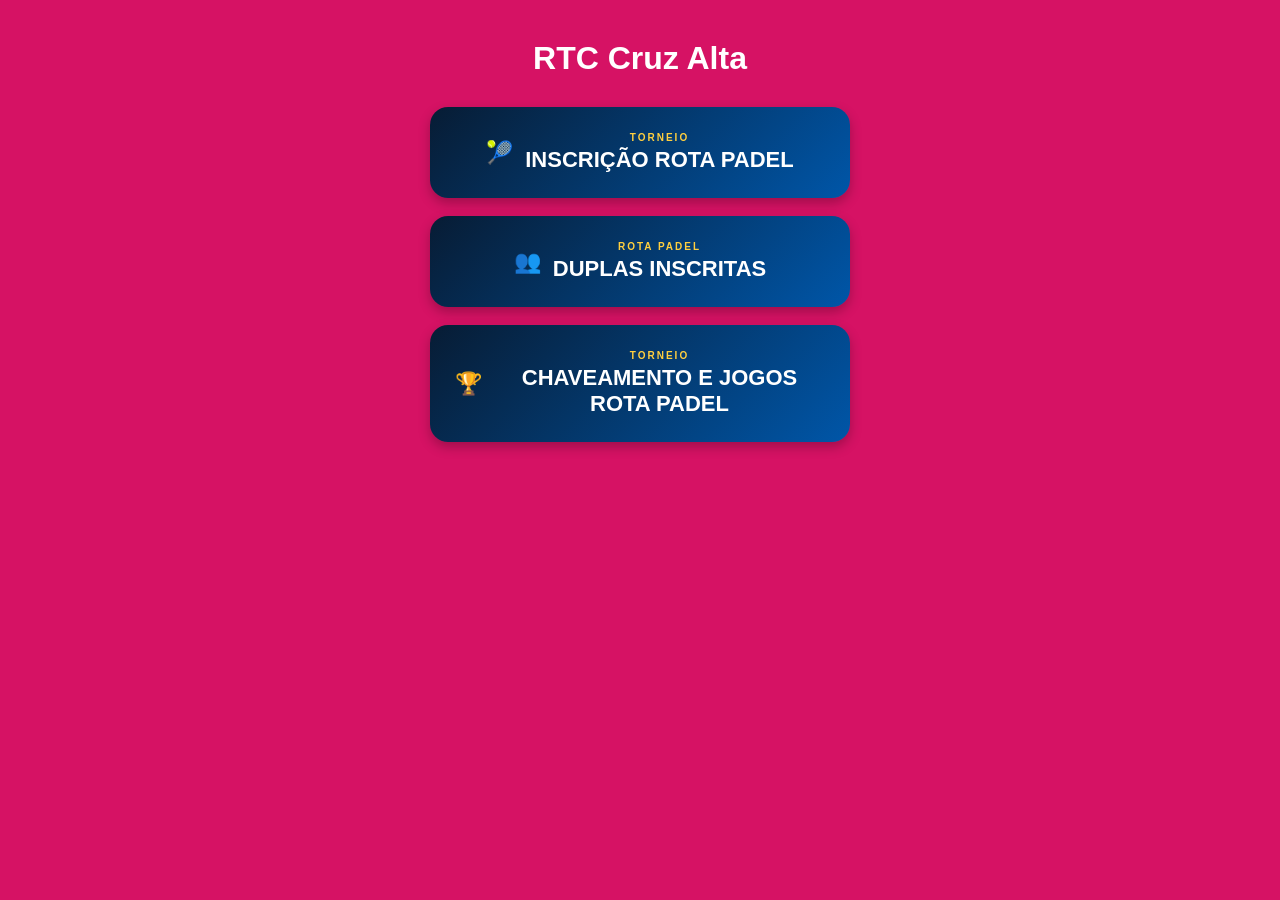
==== commit 973ca832: "feat: destacar navegação do Rota Padel na home" ====
--- a/index.html
+++ b/index.html
@@ -6,18 +6,26 @@
 <title>RTC Cruz Alta</title>
 <link rel="stylesheet" href="style.css">
 <link rel="manifest" href="manifest.json">
+<style>
+  /* Mantém os módulos na estrutura da home, mas oculta os que não pertencem ao Rota Padel. */
+  .oculto-rotapadel{display:none!important}
+</style>
 </head>
 <body>
 <div class="container">
 <h1 class="titulo">RTC Cruz Alta</h1>
+
 <a class="card card-rotapadel" href="inscricao-rotapadel.html">🎾 <span><small>TORNEIO</small>Inscrição Rota Padel</span></a>
-<a class="card" href="torneio-rotapadel.html">🏆 <span><small>TORNEIO</small>Chaveamento e Jogos Rota Padel</span></a>
-<button class="card" onclick="abrirTesouraria()">💰 Tesouraria</button>
-<a class="card" href="cronograma.html">📅 Cronograma</a>
-<a class="card" href="projetos.html">📌 Projetos</a>
-<a class="card" href="dqa.html">🏆 DQA</a>
-<a class="card" href="atas.html">📄 Atas</a>
+<a class="card card-rotapadel" href="duplas-rotapadel.html">👥 <span><small>ROTA PADEL</small>Duplas inscritas</span></a>
+<a class="card card-rotapadel" href="torneio-rotapadel.html">🏆 <span><small>TORNEIO</small>Chaveamento e Jogos Rota Padel</span></a>
+
+<button class="card oculto-rotapadel" onclick="abrirTesouraria()">💰 Tesouraria</button>
+<a class="card oculto-rotapadel" href="cronograma.html">📅 Cronograma</a>
+<a class="card oculto-rotapadel" href="projetos.html">📌 Projetos</a>
+<a class="card oculto-rotapadel" href="dqa.html">🏆 DQA</a>
+<a class="card oculto-rotapadel" href="atas.html">📄 Atas</a>
 </div>
+
 <script src="ui.js"></script>
 <script src="app.js"></script>
 <script>
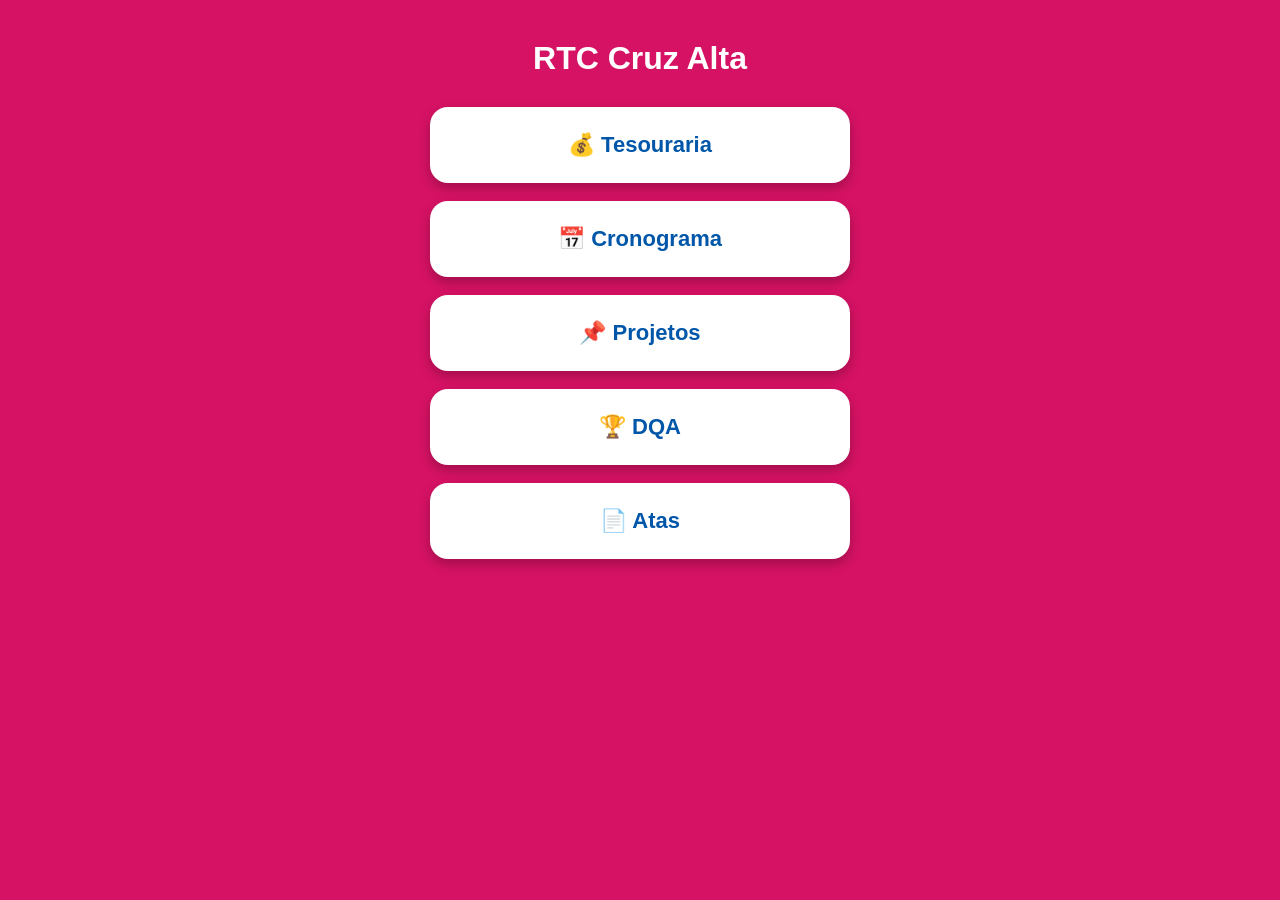
==== commit 7b52e5cb: "Ocultar atalhos Rota Padel e reexibir módulos do clube" ====
--- a/index.html
+++ b/index.html
@@ -7,7 +7,7 @@
 <link rel="stylesheet" href="style.css">
 <link rel="manifest" href="manifest.json">
 <style>
-  /* Mantém os módulos na estrutura da home, mas oculta os que não pertencem ao Rota Padel. */
+  /* Oculta temporariamente os atalhos do Rota Padel na página inicial. */
   .oculto-rotapadel{display:none!important}
 </style>
 </head>
@@ -15,15 +15,15 @@
 <div class="container">
 <h1 class="titulo">RTC Cruz Alta</h1>
 
-<a class="card card-rotapadel" href="inscricao-rotapadel.html">🎾 <span><small>TORNEIO</small>Inscrição Rota Padel</span></a>
-<a class="card card-rotapadel" href="duplas-rotapadel.html">👥 <span><small>ROTA PADEL</small>Duplas inscritas</span></a>
-<a class="card card-rotapadel" href="torneio-rotapadel.html">🏆 <span><small>TORNEIO</small>Chaveamento e Jogos Rota Padel</span></a>
+<a class="card card-rotapadel oculto-rotapadel" href="inscricao-rotapadel.html">🎾 <span><small>TORNEIO</small>Inscrição Rota Padel</span></a>
+<a class="card card-rotapadel oculto-rotapadel" href="duplas-rotapadel.html">👥 <span><small>ROTA PADEL</small>Duplas inscritas</span></a>
+<a class="card card-rotapadel oculto-rotapadel" href="torneio-rotapadel.html">🏆 <span><small>TORNEIO</small>Chaveamento e Jogos Rota Padel</span></a>
 
-<button class="card oculto-rotapadel" onclick="abrirTesouraria()">💰 Tesouraria</button>
-<a class="card oculto-rotapadel" href="cronograma.html">📅 Cronograma</a>
-<a class="card oculto-rotapadel" href="projetos.html">📌 Projetos</a>
-<a class="card oculto-rotapadel" href="dqa.html">🏆 DQA</a>
-<a class="card oculto-rotapadel" href="atas.html">📄 Atas</a>
+<button class="card" onclick="abrirTesouraria()">💰 Tesouraria</button>
+<a class="card" href="cronograma.html">📅 Cronograma</a>
+<a class="card" href="projetos.html">📌 Projetos</a>
+<a class="card" href="dqa.html">🏆 DQA</a>
+<a class="card" href="atas.html">📄 Atas</a>
 </div>
 
 <script src="ui.js"></script>
@@ -37,4 +37,4 @@
 }
 </script>
 </body>
-</html>
+</html>
